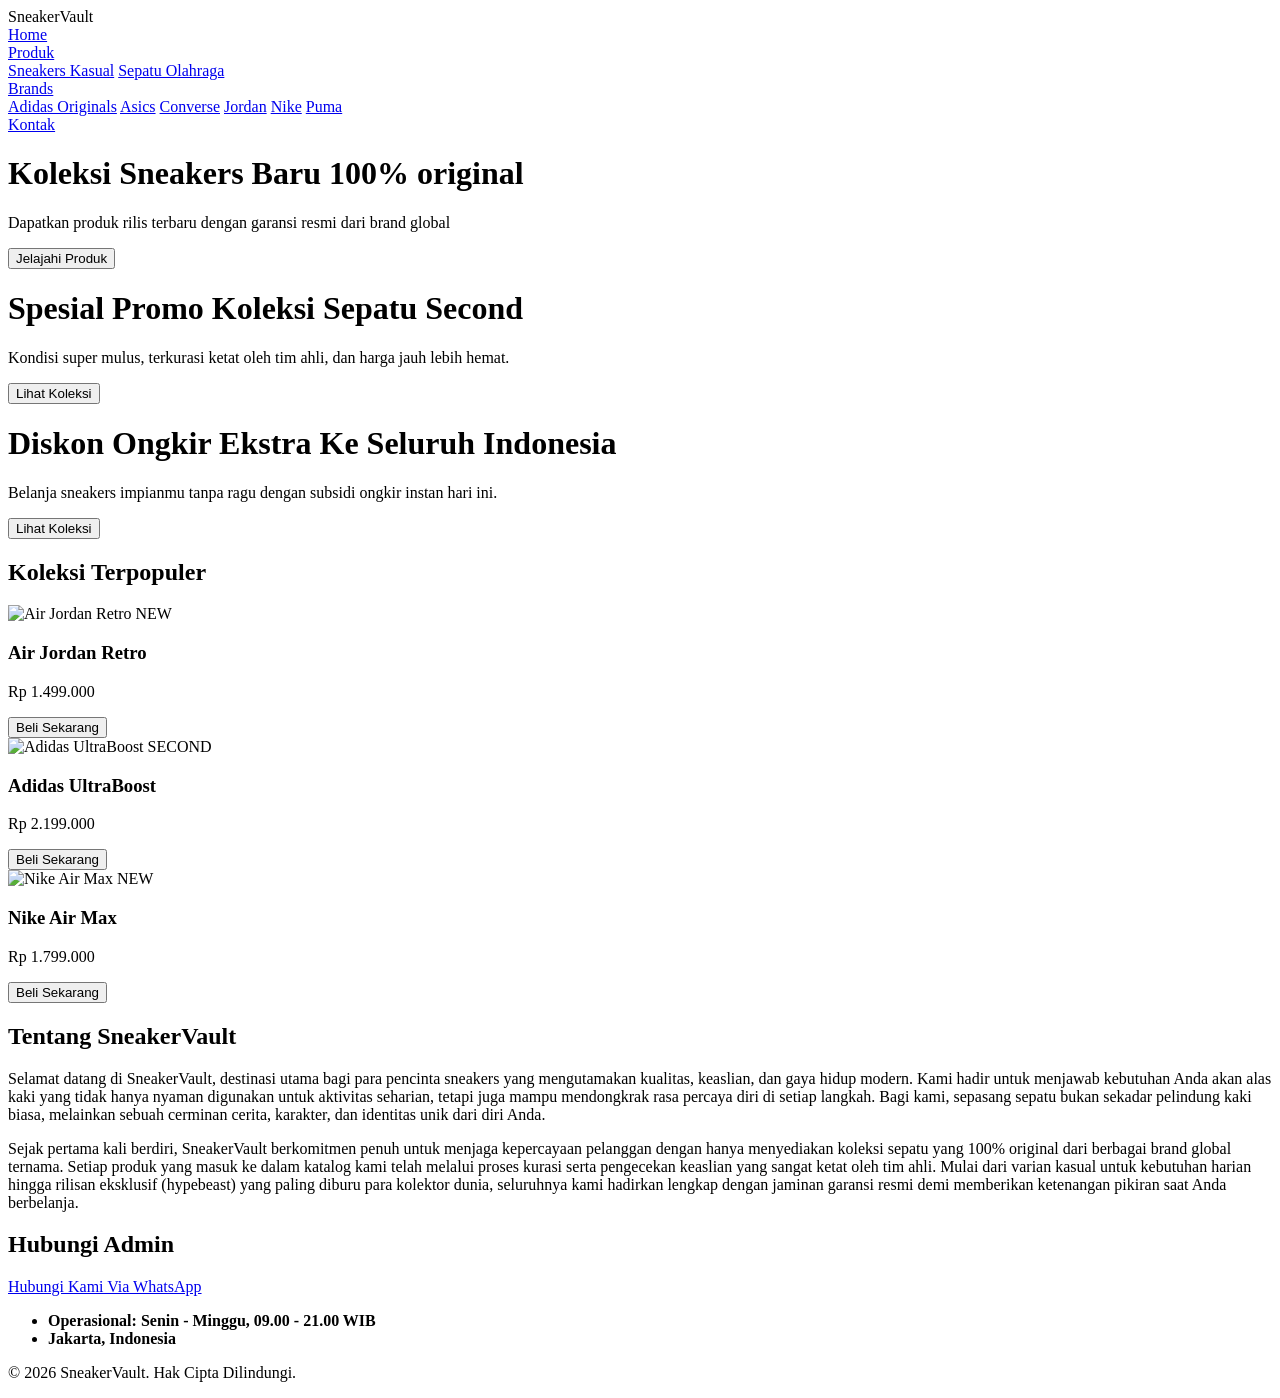
==== index.html @ d884dcd7 "Add files via upload" ====
<!DOCTYPE html>
<html lang="en">
<head>
    <meta charset="UTF-8">
    <meta name="viewport" content="width=device-width, initial-scale=1.0">
    <title>Web - Toko Sepatu</title>
    <link rel="stylesheet" href="css/style.css">
</head>
<body>

    <!--Tampilan Navbar-->
    <nav class="navbar-toko">
        <div class="logo-toko">SneakerVault</div>
        <div class="menu-toko">
            <a class="link-toko" href="#home">Home</a>

            <!--Menu Dropdown-->
        <div class="dropdown-produk">
             <a class="link-toko" href="#kategori">Produk</a>
             <div class="konten-dropdown">
                <a href="pages/kasual.html">Sneakers Kasual</a>
                <a href="pages/kasual.html">Sepatu Olahraga</a>
             </div>
        </div>

        <!--Menu Dropdown Brand-->
        <div class="dropdown-produk" tabindex="0">
                 <a class="link-toko" href="#">Brands</a>
                 <div class="konten-dropdown mega-box">
                    <a href="adidas.html" class="item-merk">Adidas Originals</a>
                    <a href="asics.html" class="item-merk">Asics</a>
                    <a href="converse.html" class="item-merk">Converse</a>
                    <a href="jordan.html" class="item-merk">Jordan</a>
                    <a href="nike.html" class="item-merk">Nike</a>
                    <a href="puma.html" class="item-merk">Puma</a>
                 </div>
            </div>
            
            <!--Menu Kontak-->
            <a class="link-toko" href="#kontak">Kontak</a>
        </div>
    </nav>

    <!--Tampilan Banner Utama-->
    <header class="jendela-hero" id="home">
        <div class="rel-slider">
            <!--Promo 1-->
            <div class="gerbong-slide slide-1">
                <div class="overlay-hero">
                    <h1 class="judul-hero">Koleksi Sneakers Baru 100% original</h1>
                    <p class="subjudul-hero">Dapatkan produk rilis terbaru dengan garansi resmi dari brand global</p>
                    <button class="btn-belanja">Jelajahi Produk</button>
                </div>
            </div>

            <!--Promo 2-->
            <div class="gerbong-slide slide-2">
                <div class="overlay-hero">
                    <h1 class="judul-hero">Spesial Promo Koleksi Sepatu Second</h1>
                    <p class="subjudul-hero">Kondisi super mulus, terkurasi ketat oleh tim ahli, dan harga jauh lebih hemat.</p>
                    <button class="btn-belanja">Lihat Koleksi</button>
                </div>
            </div>

            <!--Promo 3-->
            <div class="gerbong-slide slide-3">
                <div class="overlay-hero">
                    <h1 class="judul-hero">Diskon Ongkir Ekstra Ke Seluruh Indonesia</h1>
                    <p class="subjudul-hero">Belanja sneakers impianmu tanpa ragu dengan subsidi ongkir instan hari ini.</p>
                    <button class="btn-belanja">Lihat Koleksi</button>
                </div>
            </div>
        </div>
    </header>


    
    <!--Galeri Produk Sepatu-->
    <main class="konten-toko" id="produk">
        <h2 class="judul-seksi">Koleksi Terpopuler</h2>
        <div class="grid-produk">
            <!--Produk 1-->
            <div class="kartu-sepatu">
                <div class="wadah-foto">
                    <img class="foto-sepatu" src="https://images.unsplash.com/photo-1595950653106-6c9ebd614d3a?w=500&auto=format&fit=crop&q=60" alt="Air Jordan Retro">
                    <span class="label-produk label-baru">NEW</span>
                </div>
                <h3 class="nama-sepatu">Air Jordan Retro</h3>
                <p class="harga-sepatu">Rp 1.499.000</p>
                <button class="btn-beli">Beli Sekarang</button>
            </div>

            <!--Produk 2-->
            <div class="kartu-sepatu">
                <div class="wadah-foto">
                    <img class="foto-sepatu" src="https://images.unsplash.com/photo-1606107557195-0e29a4b5b4aa?w=500&auto=format&fit=crop&q=60" alt="Adidas UltraBoost">
                    <span class="label-produk label-second">SECOND</span>
                </div>
                <h3 class="nama-sepatu">Adidas UltraBoost</h3>
                <p class="harga-sepatu">Rp 2.199.000</p>
                <button class="btn-beli">Beli Sekarang</button>
            </div>
            <!--Produk 3-->
            <div class="kartu-sepatu">
                <div class="wadah-foto">
                    <img class="foto-sepatu" src="https://images.unsplash.com/photo-1542291026-7eec264c27ff?w=500&auto=format&fit=crop&q=60" alt="Nike Air Max">
                    <span class="label-produk label-baru">NEW</span>
                </div>
                <h3 class="nama-sepatu">Nike Air Max</h3>
                <p class="harga-sepatu">Rp 1.799.000</p>
                <button class="btn-beli">Beli Sekarang</button>
            </div>
            </div>
    </main>

        <!--Deskripsi Toko-->
    <section class="tentang-toko">
        <h2>Tentang SneakerVault</h2>
        <p>Selamat datang di SneakerVault, destinasi utama bagi para pencinta sneakers yang mengutamakan kualitas,
            keaslian, dan gaya hidup modern. Kami hadir untuk menjawab kebutuhan Anda akan alas 
            kaki yang tidak hanya nyaman digunakan untuk aktivitas seharian,
            tetapi juga mampu mendongkrak rasa percaya diri di setiap langkah. Bagi kami, 
            sepasang sepatu bukan sekadar pelindung kaki biasa, melainkan sebuah cerminan cerita,
            karakter, dan identitas unik dari diri Anda.
        </p>
        <p>
            Sejak pertama kali berdiri, SneakerVault berkomitmen penuh untuk menjaga kepercayaan pelanggan dengan
             hanya menyediakan koleksi sepatu yang 100% original dari berbagai brand global ternama. Setiap produk
              yang masuk ke dalam katalog kami telah melalui proses kurasi serta pengecekan keaslian yang sangat ketat
               oleh tim ahli. Mulai dari varian kasual untuk kebutuhan harian hingga rilisan eksklusif (hypebeast) yang 
               paling diburu para kolektor dunia, seluruhnya kami hadirkan lengkap dengan jaminan garansi resmi demi memberikan
                ketenangan pikiran saat Anda berbelanja.
        </p>
    </section>

    <!--Kontak-->
    <section class="kontak-toko" id="kontak">
        <h2>Hubungi Admin</h2>
        <a class="btn-wa" href="https://wa.me/62895811284400">Hubungi Kami Via WhatsApp</a>
        <ul class="daftar-kontak">
            <li><strong>Operasional: Senin - Minggu, 09.00 - 21.00 WIB</strong></li>
            <li><strong> Jakarta, Indonesia</strong></li>
        </ul>
    </section>

    <!--Footer-->
    <footer class="footer-toko">
        <p class="teks-footer">&copy; 2026 SneakerVault. Hak Cipta Dilindungi.</p>
    </footer>

    
</body>
</html>
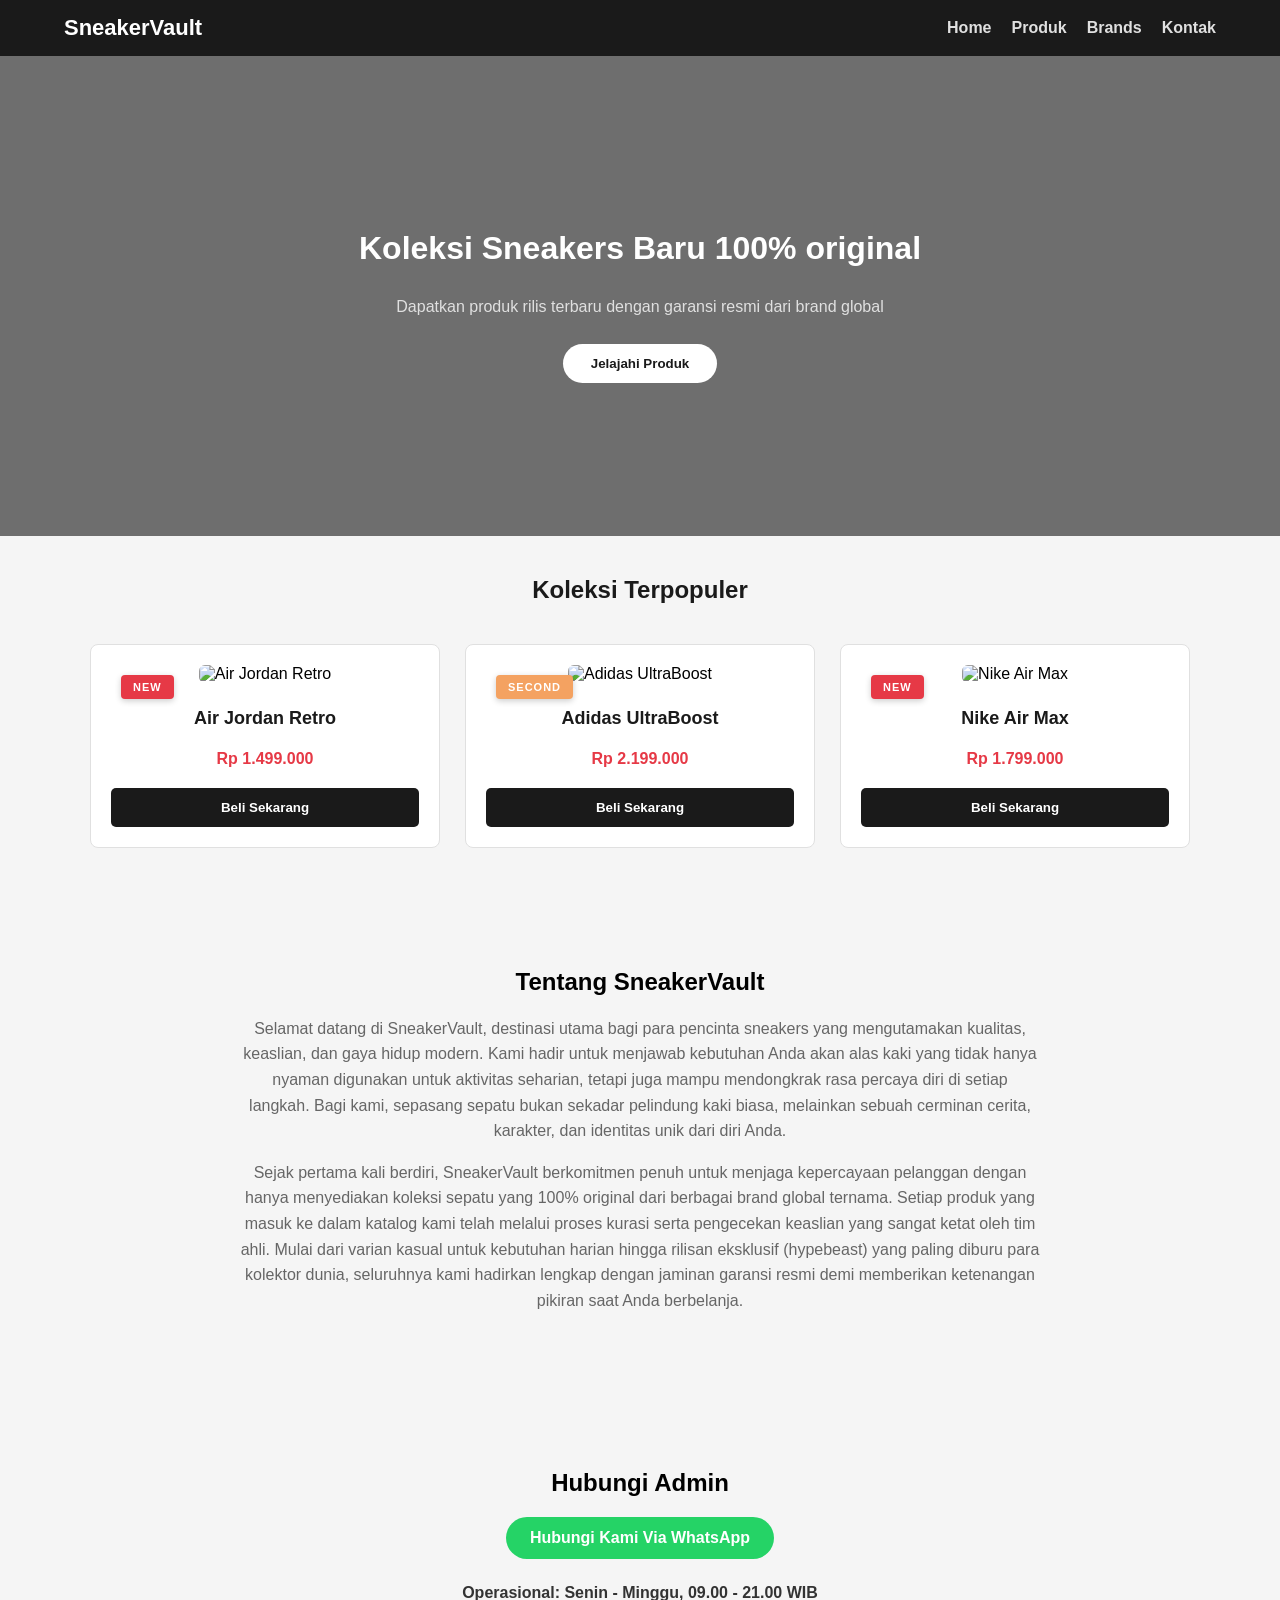
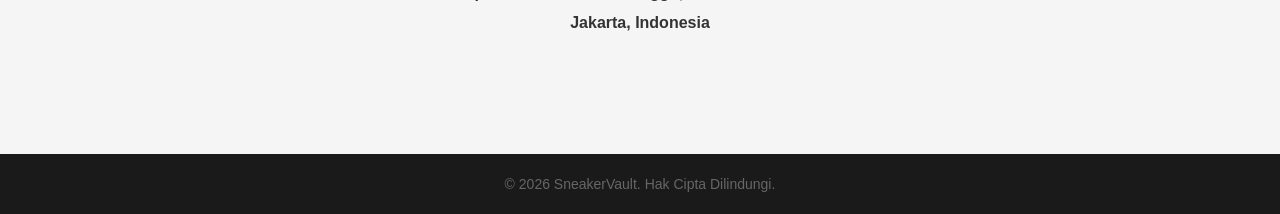
==== commit c40f765a: "Add files via upload" ====
--- a/index.html
+++ b/index.html
@@ -4,7 +4,7 @@
     <meta charset="UTF-8">
     <meta name="viewport" content="width=device-width, initial-scale=1.0">
     <title>Web - Toko Sepatu</title>
-    <link rel="stylesheet" href="css/style.css">
+    <link rel="stylesheet" href="style.css">
 </head>
 <body>
 
@@ -19,22 +19,23 @@
              <a class="link-toko" href="#kategori">Produk</a>
              <div class="konten-dropdown">
                 <a href="pages/kasual.html">Sneakers Kasual</a>
-                <a href="pages/kasual.html">Sepatu Olahraga</a>
+                <a href="pages/olahraga.html">Sepatu Olahraga</a>
              </div>
         </div>
 
         <!--Menu Dropdown Brand-->
-        <div class="dropdown-produk" tabindex="0">
-                 <a class="link-toko" href="#">Brands</a>
-                 <div class="konten-dropdown mega-box">
-                    <a href="adidas.html" class="item-merk">Adidas Originals</a>
-                    <a href="asics.html" class="item-merk">Asics</a>
-                    <a href="converse.html" class="item-merk">Converse</a>
-                    <a href="jordan.html" class="item-merk">Jordan</a>
-                    <a href="nike.html" class="item-merk">Nike</a>
-                    <a href="puma.html" class="item-merk">Puma</a>
-                 </div>
-            </div>
+       
+<div class="dropdown-produk" tabindex="0">
+    <a class="link-toko" href="#">Brands</a>
+    <div class="konten-dropdown mega-box">
+        <a href="pages/adidas.html" class="item-merk">Adidas Originals</a>
+        <a href="pages/asics.html" class="item-merk">Asics</a>       
+        <a href="pages/converse.html" class="item-merk">Converse</a>
+        <a href="pages/jordan.html" class="item-merk">Jordan</a>     
+        <a href="pages/nike.html" class="item-merk">Nike</a>         
+        <a href="pages/puma.html" class="item-merk">Puma</a>         
+    </div>
+</div>
             
             <!--Menu Kontak-->
             <a class="link-toko" href="#kontak">Kontak</a>
--- a/style.css
+++ b/style.css
@@ -0,0 +1,415 @@
+/* ==========================================================================
+   1. ATURAN DASAR GLOBAL
+   ========================================================================== */
+body {
+    font-family: Arial, sans-serif;
+    margin: 0; 
+    background-color: #f5f5f5; 
+    scroll-behavior: smooth;
+}
+
+/* ==========================================================================
+   2. BAR NAVIGASI (NAVBAR)
+   ========================================================================== */
+.navbar-toko {
+    background-color: #1a1a1a;
+    padding: 15px 5%;
+    display: flex;
+    justify-content: space-between;
+    align-items: center;
+}
+
+.logo-toko {
+    color: white;
+    font-size: 22px;
+    font-weight: bold;
+}
+
+.menu-toko {
+    display: flex;
+    align-items: center;
+}
+
+.link-toko {
+    color: #e0e0e0;
+    text-decoration: none;
+    font-weight: bold;
+    margin-left: 20px;
+    transition: 0.3s;
+}
+
+.link-toko:hover {
+    color: white; 
+}
+
+/* ==========================================================================
+   3. MENU DROPDOWN
+   ========================================================================== */
+.dropdown-produk {
+    position: relative;
+    display: inline-block;
+}
+
+.konten-dropdown {
+    display: none;
+    position: absolute;
+    background-color: #1a1a1a;
+    min-width: 160px;
+    box-shadow: 0px 8px 16px rgba(0,0,0,0.2);
+    z-index: 10;
+    top: 100%;
+    left: 20px;
+    border-radius: 4px;
+    padding: 10px 0;
+}
+
+/* ==========================================================================
+   4. MENGATUR TAMPILAN TAUTAN DI MENU DROPDOWN
+   ========================================================================== */
+.konten-dropdown a {
+    color: #e0e0e0;
+    padding: 10px 20px;
+    text-decoration: none;
+    display: block;
+    font-weight: bold;
+    font-size: 14px;
+    transition: 0.2s;
+}
+
+.konten-dropdown a:hover {
+    background-color: #333333;
+    color: white;
+}
+
+.dropdown-produk:hover .konten-dropdown {
+    display: block;
+}
+
+.dropdown-produk:focus .konten-dropdown {
+    display: block; 
+}
+
+.dropdown-produk:focus .konten-dropdown.mega-box {
+    display: grid; 
+    grid-template-columns: 1fr 1fr;
+    min-width: 280px;
+    padding: 15px;
+    gap: 12px 20px;
+}
+
+.dropdown-produk:focus {
+    outline: none;
+}
+
+/* ==========================================================================
+   5. BANNER UTAMA (HERO SECTION)
+   ========================================================================== */
+.jendela-hero {
+    width: 100%;
+    height: 480px;
+    overflow: hidden;
+    position: relative;
+}
+
+.rel-slider {
+    display: flex;
+    width: 300%;
+    height: 100%;
+    animation: geserBanner 15s infinite;
+}
+
+.gerbong-slide {
+    width: 100vw;
+    height: 100%;
+    background-size: cover;
+    background-position: center;
+    position: relative;
+}
+
+.slide-1 {
+    background-image: url('https://images.unsplash.com/photo-1542291026-7eec264c27ff?w=1200');
+}
+.slide-2 {
+    background-image: url('https://images.unsplash.com/photo-1595950653106-6c9ebd614d3a?w=1200');
+}
+.slide-3 {
+    background-image: url('https://images.unsplash.com/photo-1606107557195-0e29a4b5b4aa?w=1200');
+}
+
+.overlay-hero {
+    position: absolute;
+    top: 0;
+    left: 0;
+    width: 100%;
+    height: 100%;
+    background-color: rgba(0, 0, 0, 0.55);
+    display: flex;
+    flex-direction: column;
+    justify-content: center;
+    align-items: center;
+    text-align: center;
+    padding: 0 20px;
+    box-sizing: border-box;
+}
+
+.judul-hero {
+    color: white;       
+    font-size: 32px;
+    margin-bottom: 12px;
+    font-weight: bold;
+}
+
+.subjudul-hero {
+    color: #e0e0e0;     
+    font-size: 16px;
+    margin-bottom: 25px;
+    max-width: 650px;   
+    line-height: 1.5;
+}
+
+.btn-belanja {
+    background-color: white;
+    color: #1a1a1a;     
+    border: none;
+    padding: 12px 28px;
+    border-radius: 25px; 
+    font-weight: bold;
+    cursor: pointer;
+    transition: 0.3s;
+}
+
+.btn-belanja:hover {
+    background-color: #e0e0e0; 
+    transform: scale(1.05);    
+}
+
+@keyframes geserBanner {
+    0%, 28% { transform: translateX(0); }
+    33%, 61% { transform: translateX(-100vw); }
+    66%, 94% { transform: translateX(-200vw); }
+    100% { transform: translateX(0); }
+}
+
+/* ==========================================================================
+   6. AREA KONTEN & GALERI PRODUK (DIPERBAIKI UNTUK 6 PRODUK)
+   ========================================================================== */
+.konten-toko {
+    max-width: 1100px;
+    margin: 40px auto;
+    padding: 0 20px;
+}
+
+.judul-seksi {
+    text-align: center;
+    margin-bottom: 40px;
+    color: #1a1a1a;
+    font-size: 24px;
+}
+
+/* Menggunakan sistem Grid 3 kolom agar produk terbagi simetris (3 atas, 3 bawah) */
+.grid-produk {
+    display: grid;
+    grid-template-columns: repeat(3, 1fr);
+    gap: 25px;
+}
+
+.kartu-sepatu {
+    background-color: white;
+    border: 1px solid #e0e0e0;
+    padding: 20px;
+    border-radius: 8px;
+    text-align: center;
+    transition: 0.3s;
+    display: flex;
+    flex-direction: column;
+    justify-content: space-between; /* Menjaga agar tombol beli selalu sejajar paling bawah */
+}
+
+.kartu-sepatu:hover {
+    transform: translateY(-5px);
+    box-shadow: 0 5px 15px rgba(0, 0, 0, 0.1);
+}
+
+/* ==========================================================================
+   TAMPILAN LABEL SEPATU BARU DAN BEKAS
+   ========================================================================== */
+.wadah-foto {
+    position: relative;
+    width: 100%;
+    margin-bottom: 15px;
+}
+
+.label-produk {
+    position: absolute;
+    top: 10px;
+    left: 10px;
+    color: white;
+    font-weight: bold;
+    font-size: 11px;
+    letter-spacing: 1px;
+    padding: 6px 12px;
+    border-radius: 4px;
+    z-index: 2;
+    box-shadow: 0 2px 6px rgba(0,0,0,0.2);
+}
+
+.label-baru {
+    background-color: #e63946;
+}
+
+.label-second {
+    background-color: #f4a261;
+}
+
+.foto-sepatu {
+    width: 100%;
+    height: 220px;
+    object-fit: cover;
+    border-radius: 6px;
+}
+
+.nama-sepatu {
+    font-size: 18px;
+    color: #1a1a1a;
+    font-weight: bold;
+    margin: 10px 0 5px 0;
+}
+
+.harga-sepatu {
+    font-size: 16px;
+    color: #e63946; 
+    font-weight: bold;
+    margin-bottom: 20px; 
+}
+
+.btn-beli {
+    width: 100%;
+    background-color: #1a1a1a;
+    color: white; 
+    padding: 12px 22px;
+    border: none; 
+    cursor: pointer;
+    border-radius: 5px;
+    font-weight: bold;
+    transition: 0.3s;
+}
+
+.btn-beli:hover {
+    background-color: #333333; 
+}
+
+/* ==========================================================================
+   7. BAGIAN DESKRIPSI TOKO ATAU TENTANG
+   ========================================================================== */
+.tentang-toko p {
+    color: #666666;
+    line-height: 1.6;
+    font-size: 16px;
+}
+
+.tentang-toko, .kontak-toko {
+    padding: 60px 20px;
+    text-align: center;
+    max-width: 800px;
+    margin: 0 auto;
+}
+
+/* ==========================================================================
+   8. BAGIAN KONTAK 
+   ========================================================================== */
+.daftar-kontak {
+    list-style: none;
+    padding: 0;
+    margin: 0 auto;
+}
+
+.daftar-kontak li {
+    margin-bottom: 12px;
+    font-size: 16px;
+    color: #333333;
+}
+
+.kontak-toko .daftar-kontak {
+    margin-top: 25px;
+}
+
+.btn-wa {
+    display: inline-block;
+    background-color: #25d366;
+    color: white;
+    text-decoration: none;
+    font-weight: bold;
+    padding: 12px 24px;
+    border-radius: 25px;
+    transition: 0.3s;
+}
+
+.btn-wa:hover {
+    background-color: #128C7E;
+}
+
+/* ==========================================================================
+   9. BAGIAN FOOTER
+   ========================================================================== */
+.footer-toko {
+    background-color: #1a1a1a;
+    text-align: center;
+    padding: 8px;
+    margin-top: 50px;
+}
+
+.teks-footer {
+    color: #666666;
+    font-size: 14px;
+}
+
+/* ==========================================================================
+   10. BAGIAN RESPONSIF LAYAR HANDPHONE
+   ========================================================================== */
+@media screen and (max-width: 768px) {
+    .menu-toko {
+        display: flex;
+        gap: 15px;
+    }
+
+    .logo-toko {
+        font-size: 20px;
+    }
+
+    .jendela-hero {
+        height: 350px;
+    }
+
+    .judul-hero {
+        font-size: 24px;
+    }
+
+    .subjudul-hero {
+        font-size: 14px;
+        margin-bottom: 15px;
+    }
+
+    /* Mengubah susunan kolom di HP menjadi 1 baris vertikal memanjang ke bawah */
+    .grid-produk {
+        grid-template-columns: 1fr;
+        gap: 20px;
+        padding: 0 10px;
+    }
+
+    .kartu-sepatu {
+        width: 100%;
+    }
+
+    .foto-sepatu {
+        height: 250px; /* Ditinggikan sedikit di HP agar foto produk terlihat jelas */
+    }
+
+    .dropdown-produk:focus .konten-dropdown.mega-box {
+        position: static;
+        width: 100%;
+        min-width: 100%;
+        grid-template-columns: 1fr;
+        gap: 8px;
+        padding: 10px;
+    }
+}
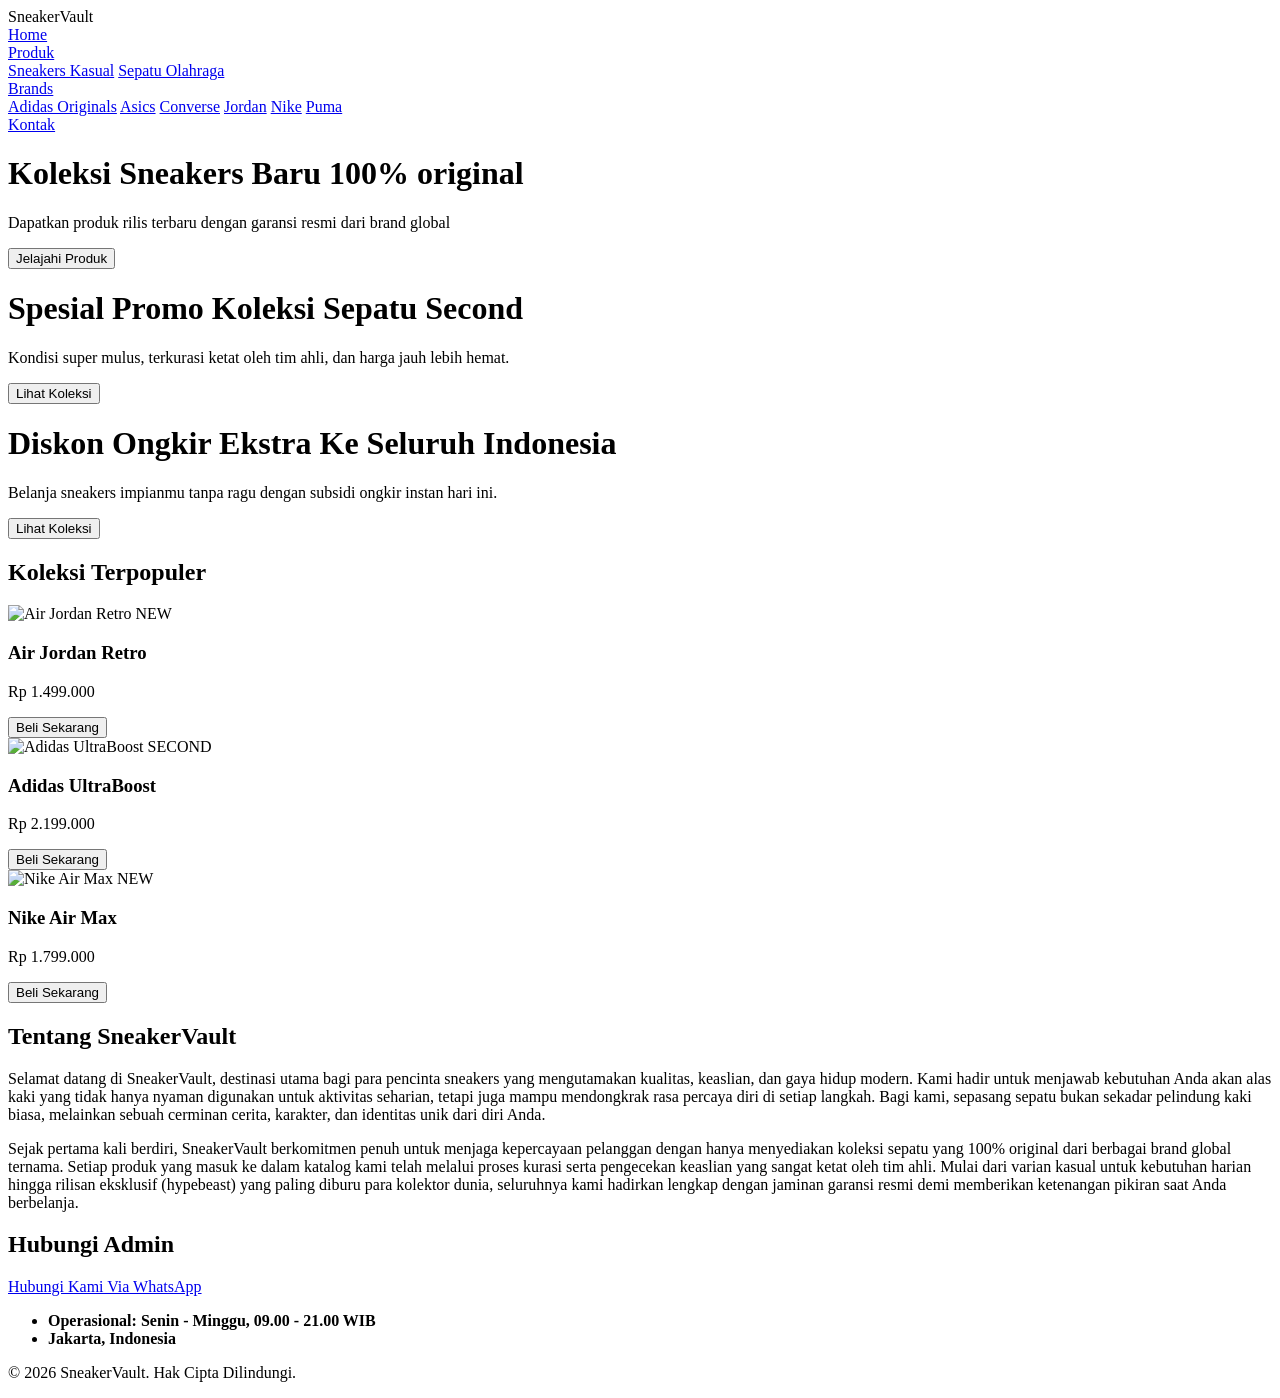
==== commit c151c316: "Add files via upload" ====
--- a/index.html
+++ b/index.html
@@ -4,7 +4,7 @@
     <meta charset="UTF-8">
     <meta name="viewport" content="width=device-width, initial-scale=1.0">
     <title>Web - Toko Sepatu</title>
-    <link rel="stylesheet" href="style.css">
+    <link rel="stylesheet" href="css/style.css">
 </head>
 <body>
 
@@ -19,23 +19,22 @@
              <a class="link-toko" href="#kategori">Produk</a>
              <div class="konten-dropdown">
                 <a href="pages/kasual.html">Sneakers Kasual</a>
-                <a href="pages/olahraga.html">Sepatu Olahraga</a>
+                <a href="pages/kasual.html">Sepatu Olahraga</a>
              </div>
         </div>
 
         <!--Menu Dropdown Brand-->
-       
-<div class="dropdown-produk" tabindex="0">
-    <a class="link-toko" href="#">Brands</a>
-    <div class="konten-dropdown mega-box">
-        <a href="pages/adidas.html" class="item-merk">Adidas Originals</a>
-        <a href="pages/asics.html" class="item-merk">Asics</a>       
-        <a href="pages/converse.html" class="item-merk">Converse</a>
-        <a href="pages/jordan.html" class="item-merk">Jordan</a>     
-        <a href="pages/nike.html" class="item-merk">Nike</a>         
-        <a href="pages/puma.html" class="item-merk">Puma</a>         
-    </div>
-</div>
+        <div class="dropdown-produk" tabindex="0">
+                 <a class="link-toko" href="#">Brands</a>
+                 <div class="konten-dropdown mega-box">
+                    <a href="adidas.html" class="item-merk">Adidas Originals</a>
+                    <a href="asics.html" class="item-merk">Asics</a>
+                    <a href="converse.html" class="item-merk">Converse</a>
+                    <a href="jordan.html" class="item-merk">Jordan</a>
+                    <a href="nike.html" class="item-merk">Nike</a>
+                    <a href="puma.html" class="item-merk">Puma</a>
+                 </div>
+            </div>
             
             <!--Menu Kontak-->
             <a class="link-toko" href="#kontak">Kontak</a>
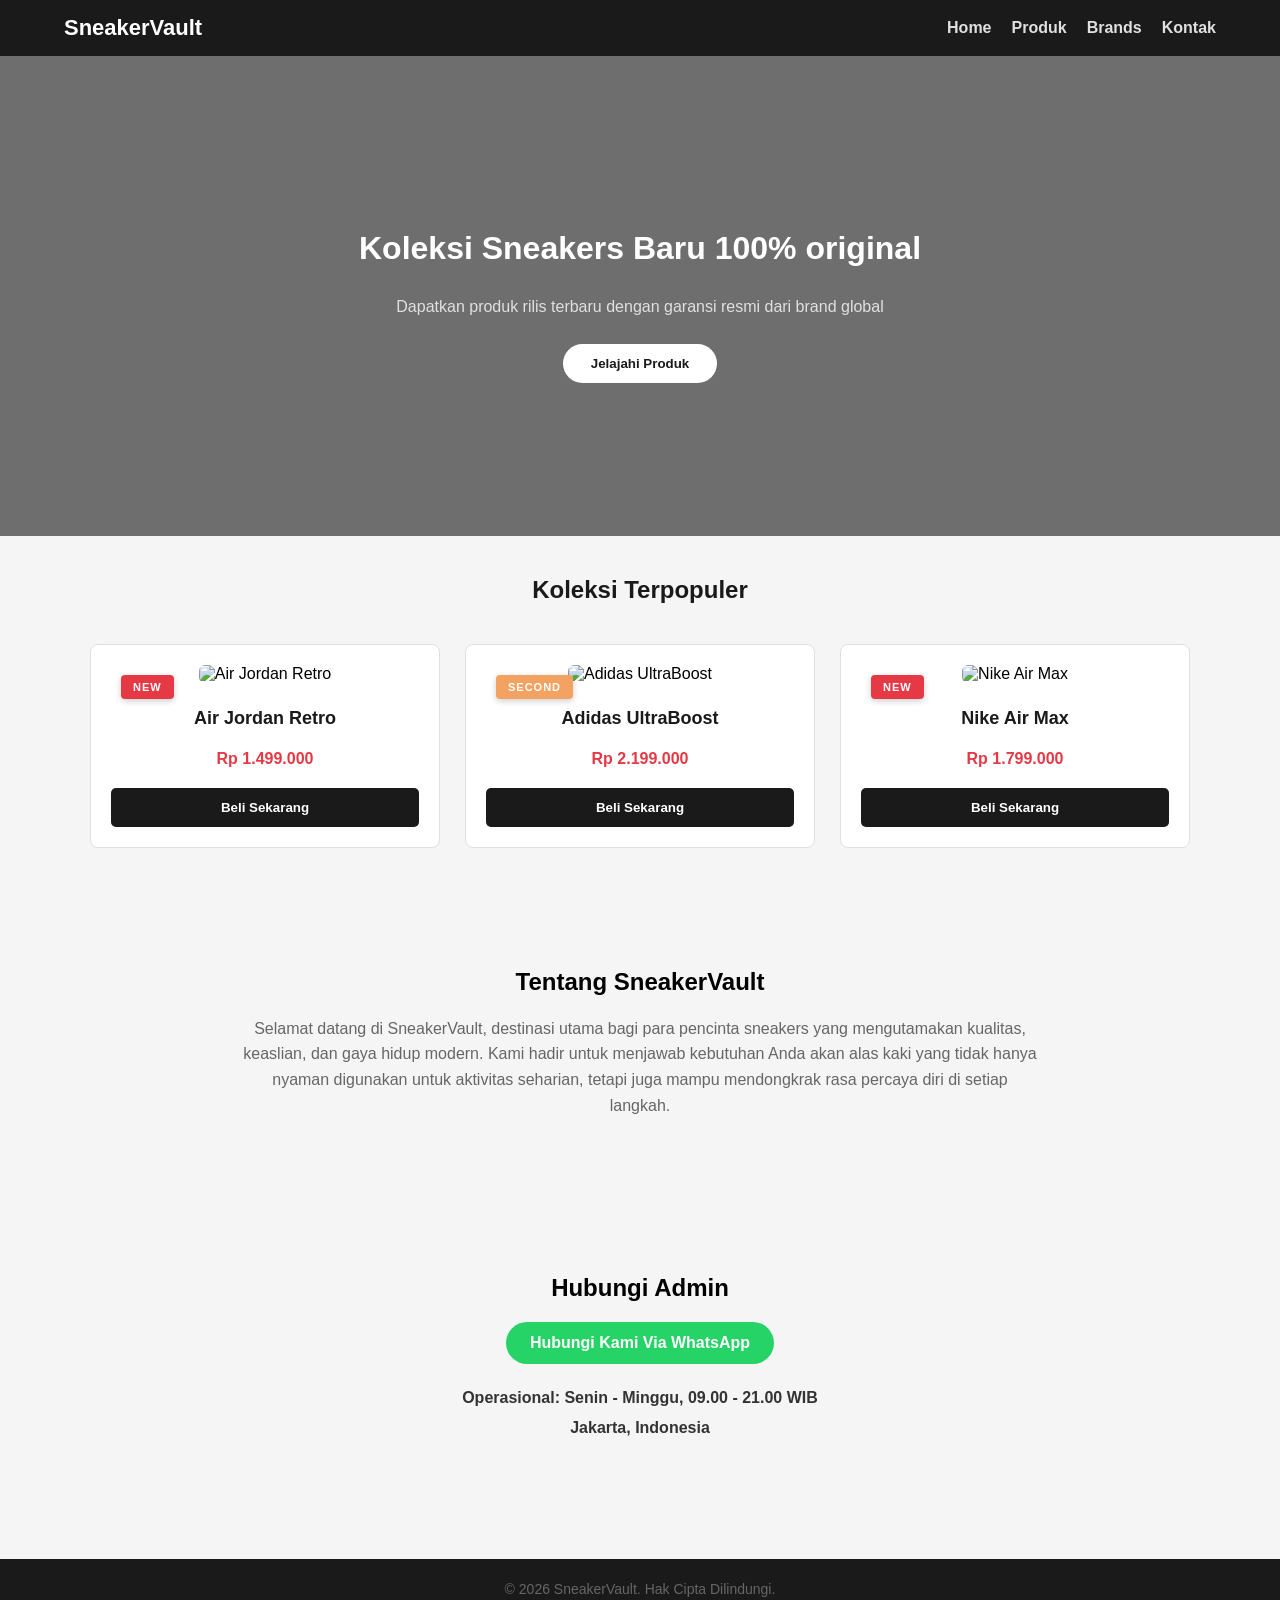
==== commit c59fdd42: "Add files via upload" ====
--- a/index.html
+++ b/index.html
@@ -4,6 +4,7 @@
     <meta charset="UTF-8">
     <meta name="viewport" content="width=device-width, initial-scale=1.0">
     <title>Web - Toko Sepatu</title>
+    <!-- Jalur CSS ke folder css/style.css -->
     <link rel="stylesheet" href="css/style.css">
 </head>
 <body>
@@ -14,25 +15,25 @@
         <div class="menu-toko">
             <a class="link-toko" href="#home">Home</a>
 
-            <!--Menu Dropdown-->
-        <div class="dropdown-produk">
-             <a class="link-toko" href="#kategori">Produk</a>
-             <div class="konten-dropdown">
-                <a href="pages/kasual.html">Sneakers Kasual</a>
-                <a href="pages/kasual.html">Sepatu Olahraga</a>
-             </div>
-        </div>
+            <!--Menu Dropdown Kategori-->
+            <div class="dropdown-produk">
+                 <a class="link-toko" href="#produk">Produk</a>
+                 <div class="konten-dropdown">
+                    <a href="pages/kasual.html">Sneakers Kasual</a>
+                    <a href="pages/olahraga.html">Sepatu Olahraga</a>
+                 </div>
+            </div>
 
-        <!--Menu Dropdown Brand-->
-        <div class="dropdown-produk" tabindex="0">
+            <!--Menu Dropdown Brand-->
+            <div class="dropdown-produk" tabindex="0">
                  <a class="link-toko" href="#">Brands</a>
                  <div class="konten-dropdown mega-box">
-                    <a href="adidas.html" class="item-merk">Adidas Originals</a>
-                    <a href="asics.html" class="item-merk">Asics</a>
-                    <a href="converse.html" class="item-merk">Converse</a>
-                    <a href="jordan.html" class="item-merk">Jordan</a>
-                    <a href="nike.html" class="item-merk">Nike</a>
-                    <a href="puma.html" class="item-merk">Puma</a>
+                    <a href="pages/adidas.html" class="item-merk">Adidas Originals</a>
+                    <a href="pages/asics.html" class="item-merk">Asics</a>
+                    <a href="pages/converse.html" class="item-merk">Converse</a>
+                    <a href="pages/jordan.html" class="item-merk">Jordan</a>
+                    <a href="pages/nike.html" class="item-merk">Nike</a>
+                    <a href="pages/puma.html" class="item-merk">Puma</a>
                  </div>
             </div>
             
@@ -73,8 +74,6 @@
         </div>
     </header>
 
-
-    
     <!--Galeri Produk Sepatu-->
     <main class="konten-toko" id="produk">
         <h2 class="judul-seksi">Koleksi Terpopuler</h2>
@@ -100,6 +99,7 @@
                 <p class="harga-sepatu">Rp 2.199.000</p>
                 <button class="btn-beli">Beli Sekarang</button>
             </div>
+            
             <!--Produk 3-->
             <div class="kartu-sepatu">
                 <div class="wadah-foto">
@@ -110,27 +110,13 @@
                 <p class="harga-sepatu">Rp 1.799.000</p>
                 <button class="btn-beli">Beli Sekarang</button>
             </div>
-            </div>
+        </div>
     </main>
 
-        <!--Deskripsi Toko-->
+    <!--Deskripsi Toko-->
     <section class="tentang-toko">
         <h2>Tentang SneakerVault</h2>
-        <p>Selamat datang di SneakerVault, destinasi utama bagi para pencinta sneakers yang mengutamakan kualitas,
-            keaslian, dan gaya hidup modern. Kami hadir untuk menjawab kebutuhan Anda akan alas 
-            kaki yang tidak hanya nyaman digunakan untuk aktivitas seharian,
-            tetapi juga mampu mendongkrak rasa percaya diri di setiap langkah. Bagi kami, 
-            sepasang sepatu bukan sekadar pelindung kaki biasa, melainkan sebuah cerminan cerita,
-            karakter, dan identitas unik dari diri Anda.
-        </p>
-        <p>
-            Sejak pertama kali berdiri, SneakerVault berkomitmen penuh untuk menjaga kepercayaan pelanggan dengan
-             hanya menyediakan koleksi sepatu yang 100% original dari berbagai brand global ternama. Setiap produk
-              yang masuk ke dalam katalog kami telah melalui proses kurasi serta pengecekan keaslian yang sangat ketat
-               oleh tim ahli. Mulai dari varian kasual untuk kebutuhan harian hingga rilisan eksklusif (hypebeast) yang 
-               paling diburu para kolektor dunia, seluruhnya kami hadirkan lengkap dengan jaminan garansi resmi demi memberikan
-                ketenangan pikiran saat Anda berbelanja.
-        </p>
+        <p>Selamat datang di SneakerVault, destinasi utama bagi para pencinta sneakers yang mengutamakan kualitas, keaslian, dan gaya hidup modern. Kami hadir untuk menjawab kebutuhan Anda akan alas kaki yang tidak hanya nyaman digunakan untuk aktivitas seharian, tetapi juga mampu mendongkrak rasa percaya diri di setiap langkah.</p>
     </section>
 
     <!--Kontak-->
@@ -139,7 +125,7 @@
         <a class="btn-wa" href="https://wa.me/62895811284400">Hubungi Kami Via WhatsApp</a>
         <ul class="daftar-kontak">
             <li><strong>Operasional: Senin - Minggu, 09.00 - 21.00 WIB</strong></li>
-            <li><strong> Jakarta, Indonesia</strong></li>
+            <li><strong>Jakarta, Indonesia</strong></li>
         </ul>
     </section>
 
@@ -147,7 +133,6 @@
     <footer class="footer-toko">
         <p class="teks-footer">&copy; 2026 SneakerVault. Hak Cipta Dilindungi.</p>
     </footer>
-
     
 </body>
 </html>
--- a/css/style.css
+++ b/css/style.css
@@ -0,0 +1,346 @@
+body {
+    font-family: Arial, sans-serif;
+    margin: 0; 
+    background-color: #f5f5f5; 
+    scroll-behavior: smooth;
+}
+
+.navbar-toko {
+    background-color: #1a1a1a;
+    padding: 15px 5%;
+    display: flex;
+    justify-content: space-between;
+    align-items: center;
+}
+
+.logo-toko {
+    color: white;
+    font-size: 22px;
+    font-weight: bold;
+}
+
+.menu-toko {
+    display: flex;
+    align-items: center;
+}
+
+.link-toko {
+    color: #e0e0e0;
+    text-decoration: none;
+    font-weight: bold;
+    margin-left: 20px;
+    transition: 0.3s;
+}
+
+.link-toko:hover {
+    color: white; 
+}
+
+.dropdown-produk {
+    position: relative;
+    display: inline-block;
+}
+
+.konten-dropdown {
+    display: none;
+    position: absolute;
+    background-color: #1a1a1a;
+    min-width: 160px;
+    box-shadow: 0px 8px 16px rgba(0,0,0,0.2);
+    z-index: 10;
+    top: 100%;
+    left: 20px;
+    border-radius: 4px;
+    padding: 10px 0;
+}
+
+.konten-dropdown a {
+    color: #e0e0e0;
+    padding: 10px 20px;
+    text-decoration: none;
+    display: block;
+    font-weight: bold;
+    font-size: 14px;
+    transition: 0.2s;
+}
+
+.konten-dropdown a:hover {
+    background-color: #333333;
+    color: white;
+}
+
+.dropdown-produk:hover .konten-dropdown {
+    display: block;
+}
+
+.dropdown-produk:focus .konten-dropdown {
+    display: block; 
+}
+
+.dropdown-produk:focus .konten-dropdown.mega-box {
+    display: grid; 
+    grid-template-columns: 1fr 1fr;
+    min-width: 280px;
+    padding: 15px;
+    gap: 12px 20px;
+}
+
+.dropdown-produk:focus {
+    outline: none;
+}
+
+.jendela-hero {
+    width: 100%;
+    height: 480px;
+    overflow: hidden;
+    position: relative;
+}
+
+.rel-slider {
+    display: flex;
+    width: 300%;
+    height: 100%;
+    animation: geserBanner 15s infinite;
+}
+
+.gerbong-slide {
+    width: 100vw;
+    height: 100%;
+    background-size: cover;
+    background-position: center;
+    position: relative;
+}
+
+.slide-1 { background-image: url('https://images.unsplash.com/photo-1542291026-7eec264c27ff?w=1200'); }
+.slide-2 { background-image: url('https://images.unsplash.com/photo-1595950653106-6c9ebd614d3a?w=1200'); }
+.slide-3 { background-image: url('https://images.unsplash.com/photo-1606107557195-0e29a4b5b4aa?w=1200'); }
+
+.overlay-hero {
+    position: absolute;
+    top: 0;
+    left: 0;
+    width: 100%;
+    height: 100%;
+    background-color: rgba(0, 0, 0, 0.55);
+    display: flex;
+    flex-direction: column;
+    justify-content: center;
+    align-items: center;
+    text-align: center;
+    padding: 0 20px;
+    box-sizing: border-box;
+}
+
+.judul-hero {
+    color: white;       
+    font-size: 32px;
+    margin-bottom: 12px;
+    font-weight: bold;
+}
+
+.subjudul-hero {
+    color: #e0e0e0;     
+    font-size: 16px;
+    margin-bottom: 25px;
+    max-width: 650px;   
+    line-height: 1.5;
+}
+
+.btn-belanja {
+    background-color: white;
+    color: #1a1a1a;     
+    border: none;
+    padding: 12px 28px;
+    border-radius: 25px; 
+    font-weight: bold;
+    cursor: pointer;
+    transition: 0.3s;
+}
+
+.btn-belanja:hover {
+    background-color: #e0e0e0; 
+    transform: scale(1.05);    
+}
+
+@keyframes geserBanner {
+    0%, 28% { transform: translateX(0); }
+    33%, 61% { transform: translateX(-100vw); }
+    66%, 94% { transform: translateX(-200vw); }
+    100% { transform: translateX(0); }
+}
+
+.konten-toko {
+    max-width: 1100px;
+    margin: 40px auto;
+    padding: 0 20px;
+}
+
+.judul-seksi {
+    text-align: center;
+    margin-bottom: 40px;
+    color: #1a1a1a;
+    font-size: 24px;
+}
+
+.grid-produk {
+    display: grid;
+    grid-template-columns: repeat(3, 1fr);
+    gap: 25px;
+}
+
+.kartu-sepatu {
+    background-color: white;
+    border: 1px solid #e0e0e0;
+    padding: 20px;
+    border-radius: 8px;
+    text-align: center;
+    transition: 0.3s;
+    display: flex;
+    flex-direction: column;
+    justify-content: space-between;
+}
+
+.kartu-sepatu:hover {
+    transform: translateY(-5px);
+    box-shadow: 0 5px 15px rgba(0, 0, 0, 0.1);
+}
+
+.wadah-foto {
+    position: relative;
+    width: 100%;
+    margin-bottom: 15px;
+}
+
+.label-produk {
+    position: absolute;
+    top: 10px;
+    left: 10px;
+    color: white;
+    font-weight: bold;
+    font-size: 11px;
+    letter-spacing: 1px;
+    padding: 6px 12px;
+    border-radius: 4px;
+    z-index: 2;
+    box-shadow: 0 2px 6px rgba(0,0,0,0.2);
+}
+
+.label-baru { background-color: #e63946; }
+.label-second { background-color: #f4a261; }
+
+.foto-sepatu {
+    width: 100%;
+    height: 220px;
+    object-fit: cover;
+    border-radius: 6px;
+}
+
+.nama-sepatu {
+    font-size: 18px;
+    color: #1a1a1a;
+    font-weight: bold;
+    margin: 10px 0 5px 0;
+}
+
+.harga-sepatu {
+    font-size: 16px;
+    color: #e63946; 
+    font-weight: bold;
+    margin-bottom: 20px; 
+}
+
+.btn-beli {
+    width: 100%;
+    background-color: #1a1a1a;
+    color: white; 
+    padding: 12px 22px;
+    border: none; 
+    cursor: pointer;
+    border-radius: 5px;
+    font-weight: bold;
+    transition: 0.3s;
+}
+
+.btn-beli:hover { background-color: #333333; }
+
+.tentang-toko p {
+    color: #666666;
+    line-height: 1.6;
+    font-size: 16px;
+}
+
+.tentang-toko, .kontak-toko {
+    padding: 60px 20px;
+    text-align: center;
+    max-width: 800px;
+    margin: 0 auto;
+}
+
+.daftar-kontak {
+    list-style: none;
+    padding: 0;
+    margin: 0 auto;
+}
+
+.daftar-kontak li {
+    margin-bottom: 12px;
+    font-size: 16px;
+    color: #333333;
+}
+
+.kontak-toko .daftar-kontak { margin-top: 25px; }
+
+.btn-wa {
+    display: inline-block;
+    background-color: #25d366;
+    color: white;
+    text-decoration: none;
+    font-weight: bold;
+    padding: 12px 24px;
+    border-radius: 25px;
+    transition: 0.3s;
+}
+
+.btn-wa:hover { background-color: #128C7E; }
+
+.footer-toko {
+    background-color: #1a1a1a;
+    text-align: center;
+    padding: 8px;
+    margin-top: 50px;
+}
+
+.teks-footer {
+    color: #666666;
+    font-size: 14px;
+}
+
+@media screen and (max-width: 768px) {
+    .menu-toko {
+        display: flex;
+        gap: 15px;
+    }
+
+    .logo-toko { font-size: 20px; }
+    .jendela-hero { height: 350px; }
+    .judul-hero { font-size: 24px; }
+    .subjudul-hero { font-size: 14px; margin-bottom: 15px; }
+
+    .grid-produk {
+        grid-template-columns: 1fr;
+        gap: 20px;
+        padding: 0 10px;
+    }
+
+    .kartu-sepatu { width: 100%; }
+    .foto-sepatu { height: 250px; }
+
+    .dropdown-produk:focus .konten-dropdown.mega-box {
+        position: static;
+        width: 100%;
+        min-width: 100%;
+        grid-template-columns: 1fr;
+        gap: 8px;
+        padding: 10px;
+    }
+}
